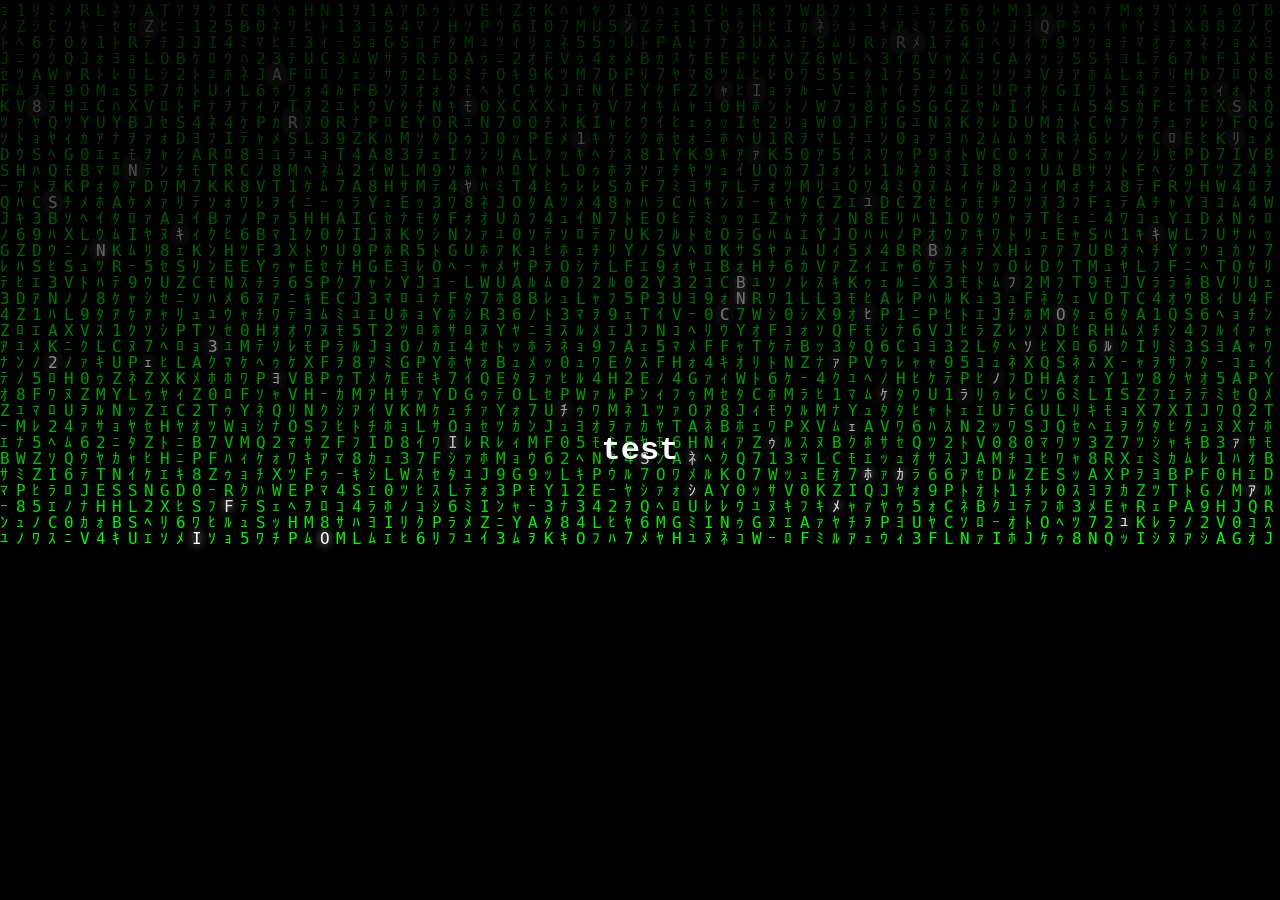
==== x.html @ 61cb2dfe "pre-pre alpha 0.1.9(basic ui for world 2)" ====
<!DOCTYPE html>
<html lang="en">
<head>
  <meta charset="UTF-8">
  <meta name="viewport" content="width=device-width, initial-scale=1.0">
  <title>Everything clicker</title>
  <link rel="stylesheet" href="stelz.css">
</head>
<body>

  <canvas id="matrix"></canvas>

  <main class="app-container">
    <div class="actual-stuff">
      <h1>test</h1>
    </div>
  </main>

  <script src="sgribt.js"></script>
</body>
</html>
---- stelz.css ----
body {
  margin: 0;
  background-color: black;
  overflow-x: hidden;
  font-family: 'Courier New', Courier, monospace;
  color: #ffffff;
}

#matrix {
  position: fixed;
  top: 0;
  left: 0;
  width: 100vw;
  height: 100vh;
  z-index: -1;
}

.app-container {
  position: relative;
  min-height: 100vh;
  display: flex;
  justify-content: center;
  align-items: center;
  z-index: 1;
}

/* Make all text in the app white */
.app-container,
.app-container * {
  color: #ffffff;
}

.card {
  background: rgba(0, 0, 0, 0.85);
  border: 1px solid #00ff00;
  padding: 40px;
  border-radius: 8px;
  text-align: center;
  color: #ffffff;
  box-shadow: 0 0 20px rgba(0, 255, 0, 0.2);
  max-width: 400px;
  width: 100%;
}

.card h1 {
  margin-top: 0;
  letter-spacing: 2px;
  color: #ffffff;
}

.card p {
  color: #ffffff;
  font-size: 14px;
  margin-bottom: 30px;
  opacity: 0.85;
}

input {
  width: 100%;
  padding: 10px;
  margin-bottom: 15px;
  background: #000;
  border: 1px solid #00ff00;
  color: #ffffff;
  box-sizing: border-box;
  font-family: inherit;
}

input::placeholder {
  color: #ffffff;
  opacity: 0.5;
}

input:focus {
  outline: none;
  box-shadow: 0 0 10px rgba(0, 255, 0, 0.5);
}

button {
  width: 100%;
  padding: 12px;
  background: #000;
  border: 1px solid #00ff00;
  color: #ffffff;
  font-weight: bold;
  cursor: pointer;
  font-family: inherit;
  letter-spacing: 1px;
}

button:hover {
  background: #003300;
  box-shadow: 0 0 15px rgba(0, 255, 0, 0.6);
}
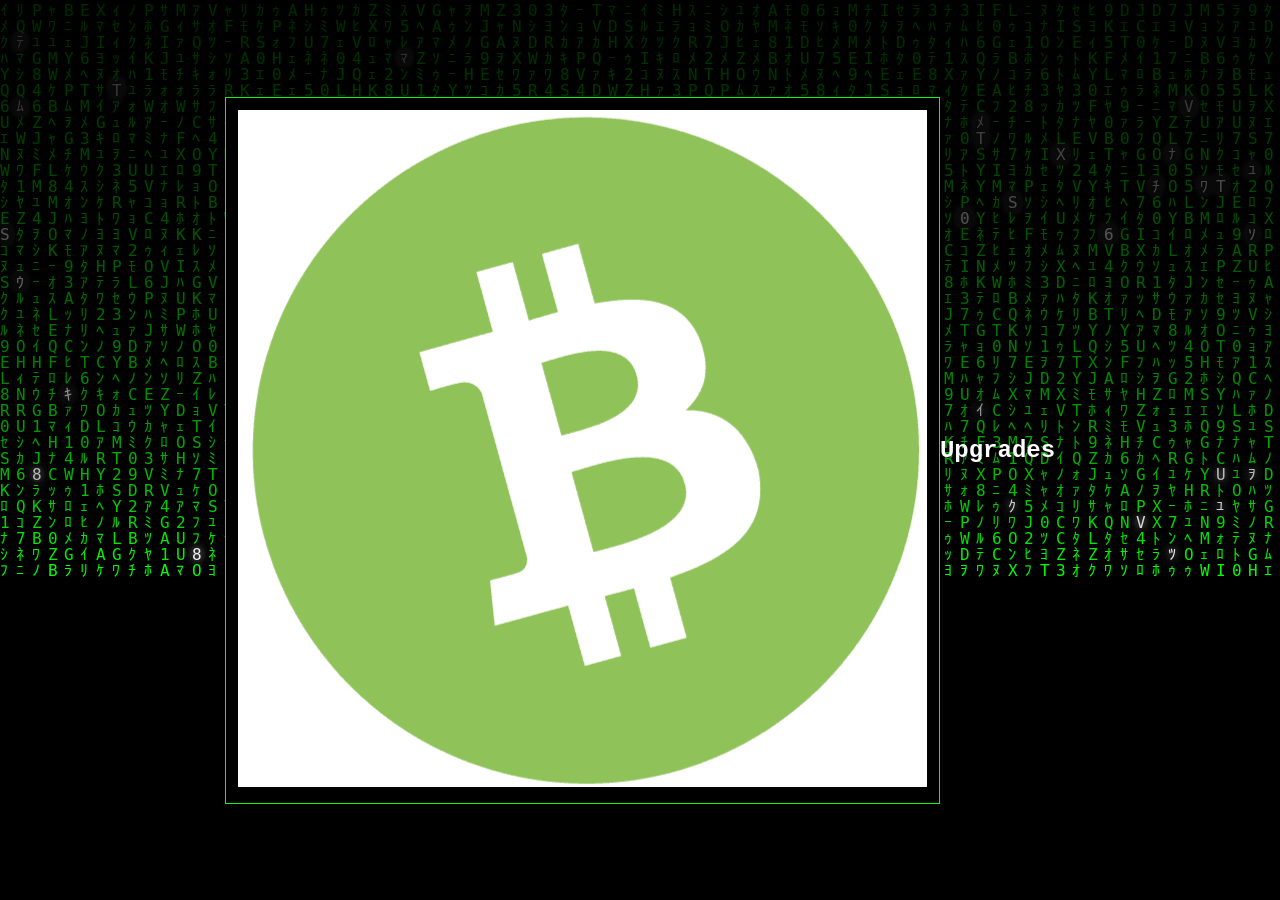
==== commit 7e0301ec: "pre-pre alpha 0.2.0" ====
--- a/x.html
+++ b/x.html
@@ -11,9 +11,13 @@
   <canvas id="matrix"></canvas>
 
   <main class="app-container">
-    <div class="actual-stuff">
-      <h1>test</h1>
-    </div>
+    	<div class="actual-stuff">
+   		<button id="clicker"><img src="bitcoin.png"></button>
+    	</div>
+    	<div id="upgrades">
+		<h2>Upgrades</h2>
+	</div>
+
   </main>
 
   <script src="sgribt.js"></script>
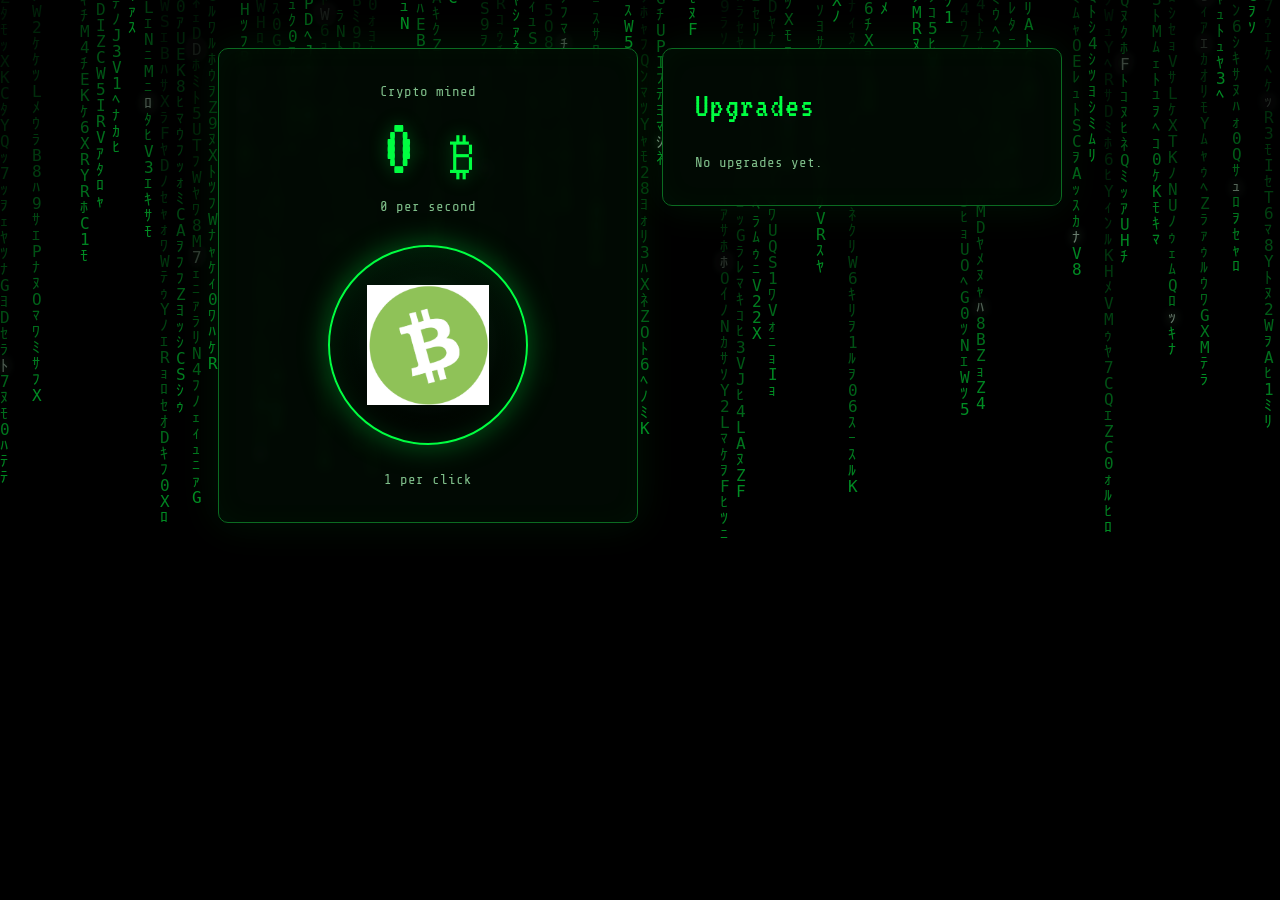
==== commit 2c341a6f: "pre-pre alpha 0.2.1" ====
--- a/x.html
+++ b/x.html
@@ -3,24 +3,35 @@
 <head>
   <meta charset="UTF-8">
   <meta name="viewport" content="width=device-width, initial-scale=1.0">
-  <title>Everything clicker</title>
+  <title>Everything Clicker</title>
+  <link rel="preconnect" href="https://fonts.googleapis.com">
+  <link rel="preconnect" href="https://fonts.gstatic.com" crossorigin>
+  <link href="https://fonts.googleapis.com/css2?family=Share+Tech+Mono&family=VT323&display=swap" rel="stylesheet">
   <link rel="stylesheet" href="stelz.css">
 </head>
 <body>
 
-  <canvas id="matrix"></canvas>
+  <canvas id="matrix" aria-hidden="true"></canvas>
 
   <main class="app-container">
-    	<div class="actual-stuff">
-   		<button id="clicker"><img src="bitcoin.png"></button>
-    	</div>
-    	<div id="upgrades">
-		<h2>Upgrades</h2>
-	</div>
+    <section class="panel actual-stuff" aria-label="Mining">
+      <p class="balance-label">Crypto mined</p>
+      <p class="balance"><span id="balance">0</span> <span class="unit">₿</span></p>
+      <p class="rate"><span id="rate">0</span> per second</p>
 
+      <button id="clicker" aria-label="Mine one coin">
+        <img src="bitcoin.png">
+      </button>
+      <p class="hint"><span id="per-click">1</span> per click</p>
+    </section>
+
+    <section class="panel" id="upgrades" aria-label="Upgrades">
+      <h2>Upgrades</h2>
+      <ul id="upgrade-list"></ul>
+      <p class="empty" id="upgrade-empty">No upgrades yet.</p>
+    </section>
   </main>
 
   <script src="sgribt.js"></script>
 </body>
 </html>
-
--- a/stelz.css
+++ b/stelz.css
@@ -1,94 +1,161 @@
+:root {
+  --bg: #000;
+  --panel: rgba(2, 12, 4, 0.82);
+  --green: #00ff41;
+  --green-dim: #0b6b21;
+  --green-glow: rgba(0, 255, 65, 0.35);
+  --text: #e8ffe9;
+  --muted: #7fbf8a;
+  --radius: 10px;
+}
+
+* { box-sizing: border-box; }
+
 body {
   margin: 0;
-  background-color: black;
+  background: var(--bg);
   overflow-x: hidden;
-  font-family: 'Courier New', Courier, monospace;
-  color: #ffffff;
+  font-family: 'Share Tech Mono', 'Courier New', monospace;
+  color: var(--text);
+  line-height: 1.5;
 }
 
 #matrix {
   position: fixed;
-  top: 0;
-  left: 0;
+  inset: 0;
   width: 100vw;
   height: 100vh;
   z-index: -1;
+  opacity: 0.55;
 }
 
 .app-container {
   position: relative;
+  z-index: 1;
   min-height: 100vh;
-  display: flex;
+  display: grid;
+  grid-template-columns: minmax(280px, 420px) minmax(280px, 400px);
+  gap: 24px;
   justify-content: center;
-  align-items: center;
-  z-index: 1;
+  align-items: start;
+  padding: 48px 20px;
 }
 
-/* Make all text in the app white */
-.app-container,
-.app-container * {
-  color: #ffffff;
+.panel {
+  background: var(--panel);
+  border: 1px solid var(--green-dim);
+  border-radius: var(--radius);
+  padding: 32px;
+  backdrop-filter: blur(6px);
+  box-shadow: 0 0 40px rgba(0, 255, 65, 0.08), inset 0 0 30px rgba(0, 255, 65, 0.03);
 }
 
-.card {
-  background: rgba(0, 0, 0, 0.85);
-  border: 1px solid #00ff00;
-  padding: 40px;
-  border-radius: 8px;
+.actual-stuff {
   text-align: center;
-  color: #ffffff;
-  box-shadow: 0 0 20px rgba(0, 255, 0, 0.2);
-  max-width: 400px;
-  width: 100%;
+  position: sticky;
+  top: 48px;
 }
 
-.card h1 {
-  margin-top: 0;
-  letter-spacing: 2px;
-  color: #ffffff;
+.balance-label { margin: 0; color: var(--muted); font-size: 14px; }
+
+.balance {
+  margin: 4px 0 0;
+  font-family: 'VT323', monospace;
+  font-size: clamp(56px, 9vw, 84px);
+  line-height: 1;
+  color: var(--green);
+  text-shadow: 0 0 18px var(--green-glow);
+  word-break: break-all;
+}
+.balance .unit { font-size: 0.6em; }
+
+.rate { margin: 6px 0 28px; color: var(--muted); font-size: 14px; }
+
+#clicker {
+  position: relative;
+  width: 200px;
+  height: 200px;
+  padding: 0;
+  margin: 0 auto;
+  display: grid;
+  place-items: center;
+  border-radius: 50%;
+  background: radial-gradient(circle at 50% 40%, #04260e, #000 70%);
+  border: 2px solid var(--green);
+  box-shadow: 0 0 30px var(--green-glow), inset 0 0 30px rgba(0, 255, 65, 0.15);
+  cursor: pointer;
+  transition: transform 0.08s ease, box-shadow 0.15s ease;
+  -webkit-tap-highlight-color: transparent;
+  user-select: none;
+}
+#clicker:hover { box-shadow: 0 0 50px rgba(0, 255, 65, 0.6), inset 0 0 30px rgba(0, 255, 65, 0.25); background: radial-gradient(circle at 50% 40%, #06381a, #000 70%); }
+#clicker:active { transform: scale(0.94); }
+#clicker img { width: 62%; height: 62%; object-fit: contain; pointer-events: none; }
+.coin-fallback { font-family: 'VT323', monospace; font-size: 110px; color: var(--green); text-shadow: 0 0 16px var(--green-glow); pointer-events: none; }
+
+.hint { margin: 24px 0 0; color: var(--muted); font-size: 14px; }
+
+.float-text {
+  position: fixed;
+  pointer-events: none;
+  font-family: 'VT323', monospace;
+  font-size: 28px;
+  color: var(--green);
+  text-shadow: 0 0 8px var(--green-glow);
+  animation: float-up 0.9s ease-out forwards;
+  z-index: 10;
+}
+@keyframes float-up {
+  from { opacity: 1; transform: translate(-50%, 0); }
+  to   { opacity: 0; transform: translate(-50%, -70px); }
 }
 
-.card p {
-  color: #ffffff;
-  font-size: 14px;
-  margin-bottom: 30px;
-  opacity: 0.85;
+#upgrades h2 {
+  margin: 0 0 20px;
+  font-family: 'VT323', monospace;
+  font-weight: normal;
+  font-size: 34px;
+  letter-spacing: 1px;
+  color: var(--green);
 }
 
-input {
+#upgrade-list { list-style: none; margin: 0; padding: 0; display: grid; gap: 10px; }
+.empty { margin: 0; color: var(--muted); font-size: 14px; }
+.empty[hidden] { display: none; }
+
+.upgrade {
+  display: grid;
+  grid-template-columns: 1fr auto;
+  gap: 2px 12px;
   width: 100%;
-  padding: 10px;
-  margin-bottom: 15px;
-  background: #000;
-  border: 1px solid #00ff00;
-  color: #ffffff;
-  box-sizing: border-box;
+  padding: 14px 16px;
+  text-align: left;
+  background: rgba(0, 0, 0, 0.6);
+  border: 1px solid var(--green-dim);
+  border-radius: 8px;
+  color: var(--text);
   font-family: inherit;
+  font-size: 15px;
+  cursor: pointer;
+  transition: border-color 0.15s, background 0.15s, box-shadow 0.15s;
+}
+.upgrade:hover:not(:disabled) { border-color: var(--green); background: #03200c; box-shadow: 0 0 16px rgba(0, 255, 65, 0.25); }
+.upgrade:disabled { opacity: 0.4; cursor: not-allowed; }
+.upgrade .name { color: var(--text); }
+.upgrade .owned { grid-row: 1; grid-column: 2; font-family: 'VT323', monospace; font-size: 24px; color: var(--green); text-align: right; line-height: 1; }
+.upgrade .desc { grid-column: 1; color: var(--muted); font-size: 13px; }
+.upgrade .cost { grid-column: 2; grid-row: 2; text-align: right; color: var(--green); font-size: 13px; }
+
+:focus-visible { outline: 2px solid var(--green); outline-offset: 3px; }
+
+@media (max-width: 760px) {
+  .app-container { grid-template-columns: 1fr; padding: 24px 14px; }
+  .actual-stuff { position: static; }
+  .panel { padding: 24px 18px; }
+  #clicker { width: 170px; height: 170px; }
 }
 
-input::placeholder {
-  color: #ffffff;
-  opacity: 0.5;
+@media (prefers-reduced-motion: reduce) {
+  .float-text { animation-duration: 0.01s; }
+  #clicker { transition: none; }
 }
-
-input:focus {
-  outline: none;
-  box-shadow: 0 0 10px rgba(0, 255, 0, 0.5);
-}
-
-button {
-  width: 100%;
-  padding: 12px;
-  background: #000;
-  border: 1px solid #00ff00;
-  color: #ffffff;
-  font-weight: bold;
-  cursor: pointer;
-  font-family: inherit;
-  letter-spacing: 1px;
-}
-
-button:hover {
-  background: #003300;
-  box-shadow: 0 0 15px rgba(0, 255, 0, 0.6);
-}
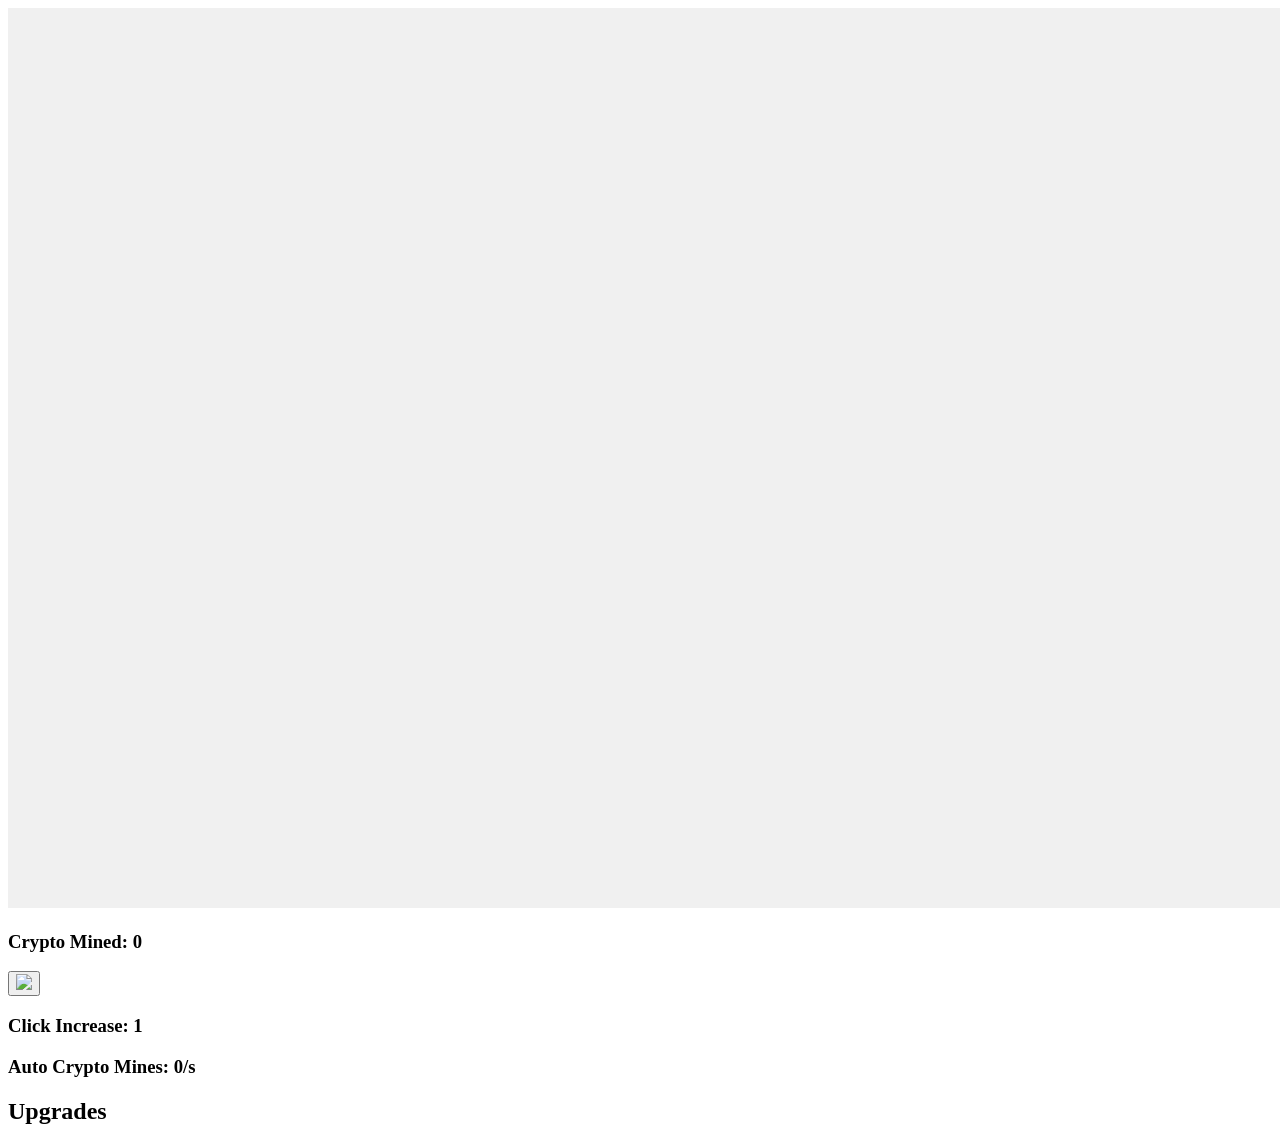
==== commit 890d4abe: "pre-pre alpha 0.2.2" ====
--- a/x.html
+++ b/x.html
@@ -15,23 +15,20 @@
 
   <main class="app-container">
     <section class="panel actual-stuff" aria-label="Mining">
-      <p class="balance-label">Crypto mined</p>
-      <p class="balance"><span id="balance">0</span> <span class="unit">₿</span></p>
-      <p class="rate"><span id="rate">0</span> per second</p>
+	<h3 id="txt1">Crypto Mined: 0</h3>
 
-      <button id="clicker" aria-label="Mine one coin">
-        <img src="bitcoin.png">
-      </button>
-      <p class="hint"><span id="per-click">1</span> per click</p>
+      <button id="clicker"><img src="bitcoin.png"></button>
+	
+      	<h3 id="txt2">Click Increase: 1</h3>
+	<h3 id="txt3">Auto Crypto Mines: 0/s</h3>
     </section>
 
     <section class="panel" id="upgrades" aria-label="Upgrades">
       <h2>Upgrades</h2>
-      <ul id="upgrade-list"></ul>
-      <p class="empty" id="upgrade-empty">No upgrades yet.</p>
     </section>
   </main>
 
+  <script src="styles.js"></script>
   <script src="sgribt.js"></script>
 </body>
 </html>
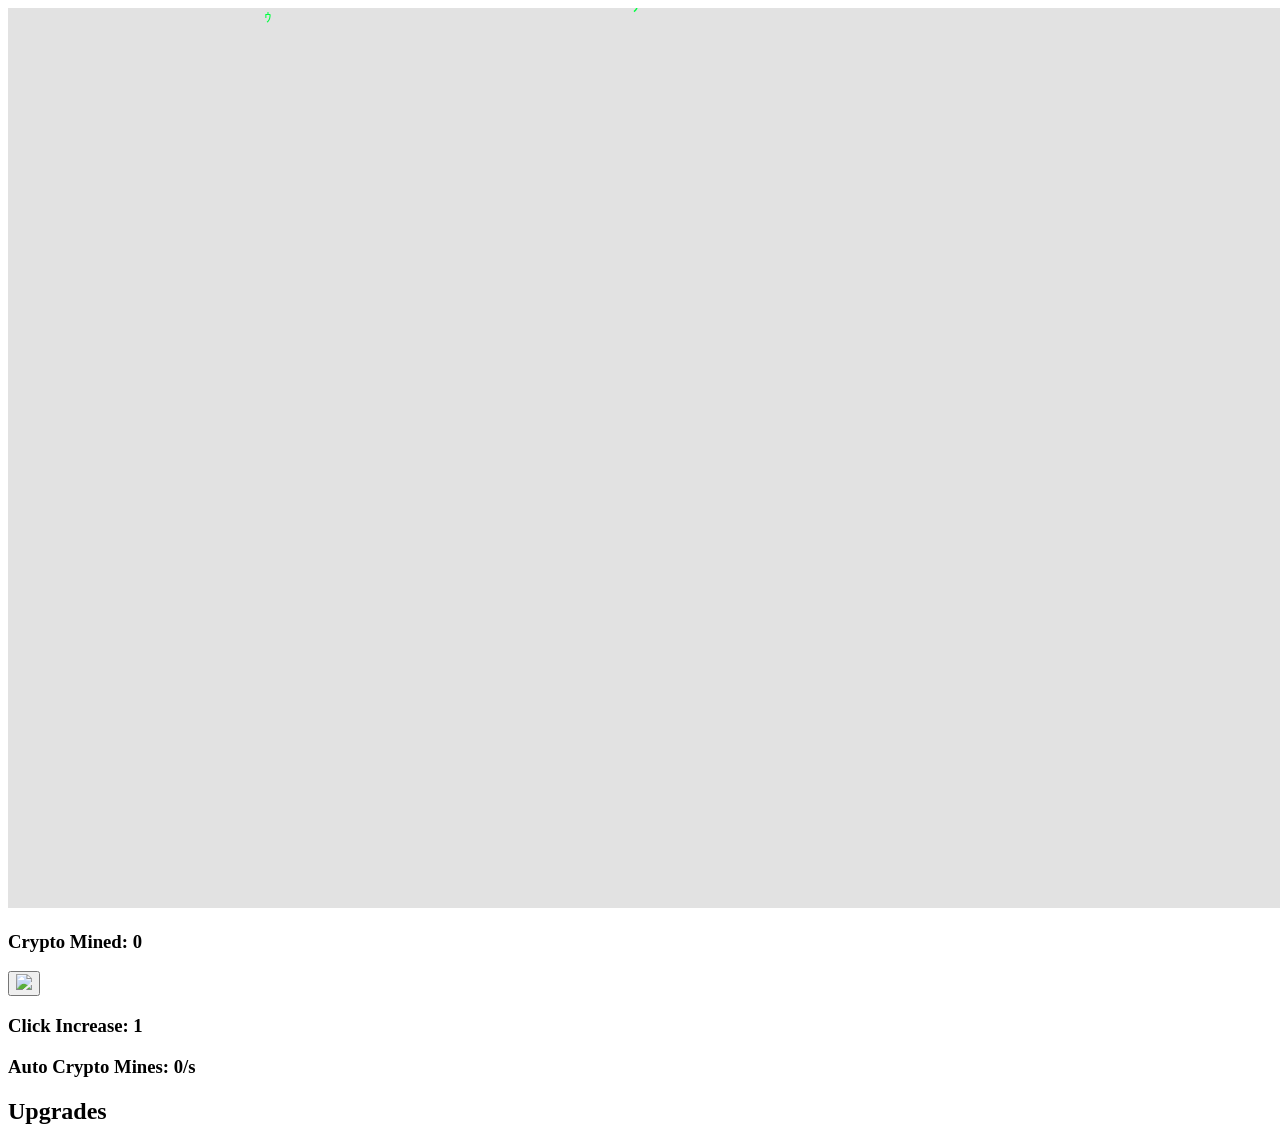
==== commit a4b3104a: "added div for upgrade buttons" ====
--- a/x.html
+++ b/x.html
@@ -25,6 +25,7 @@
 
     <section class="panel" id="upgrades" aria-label="Upgrades">
       <h2>Upgrades</h2>
+	  <div id = "upgBtns"></div>
     </section>
   </main>
 
